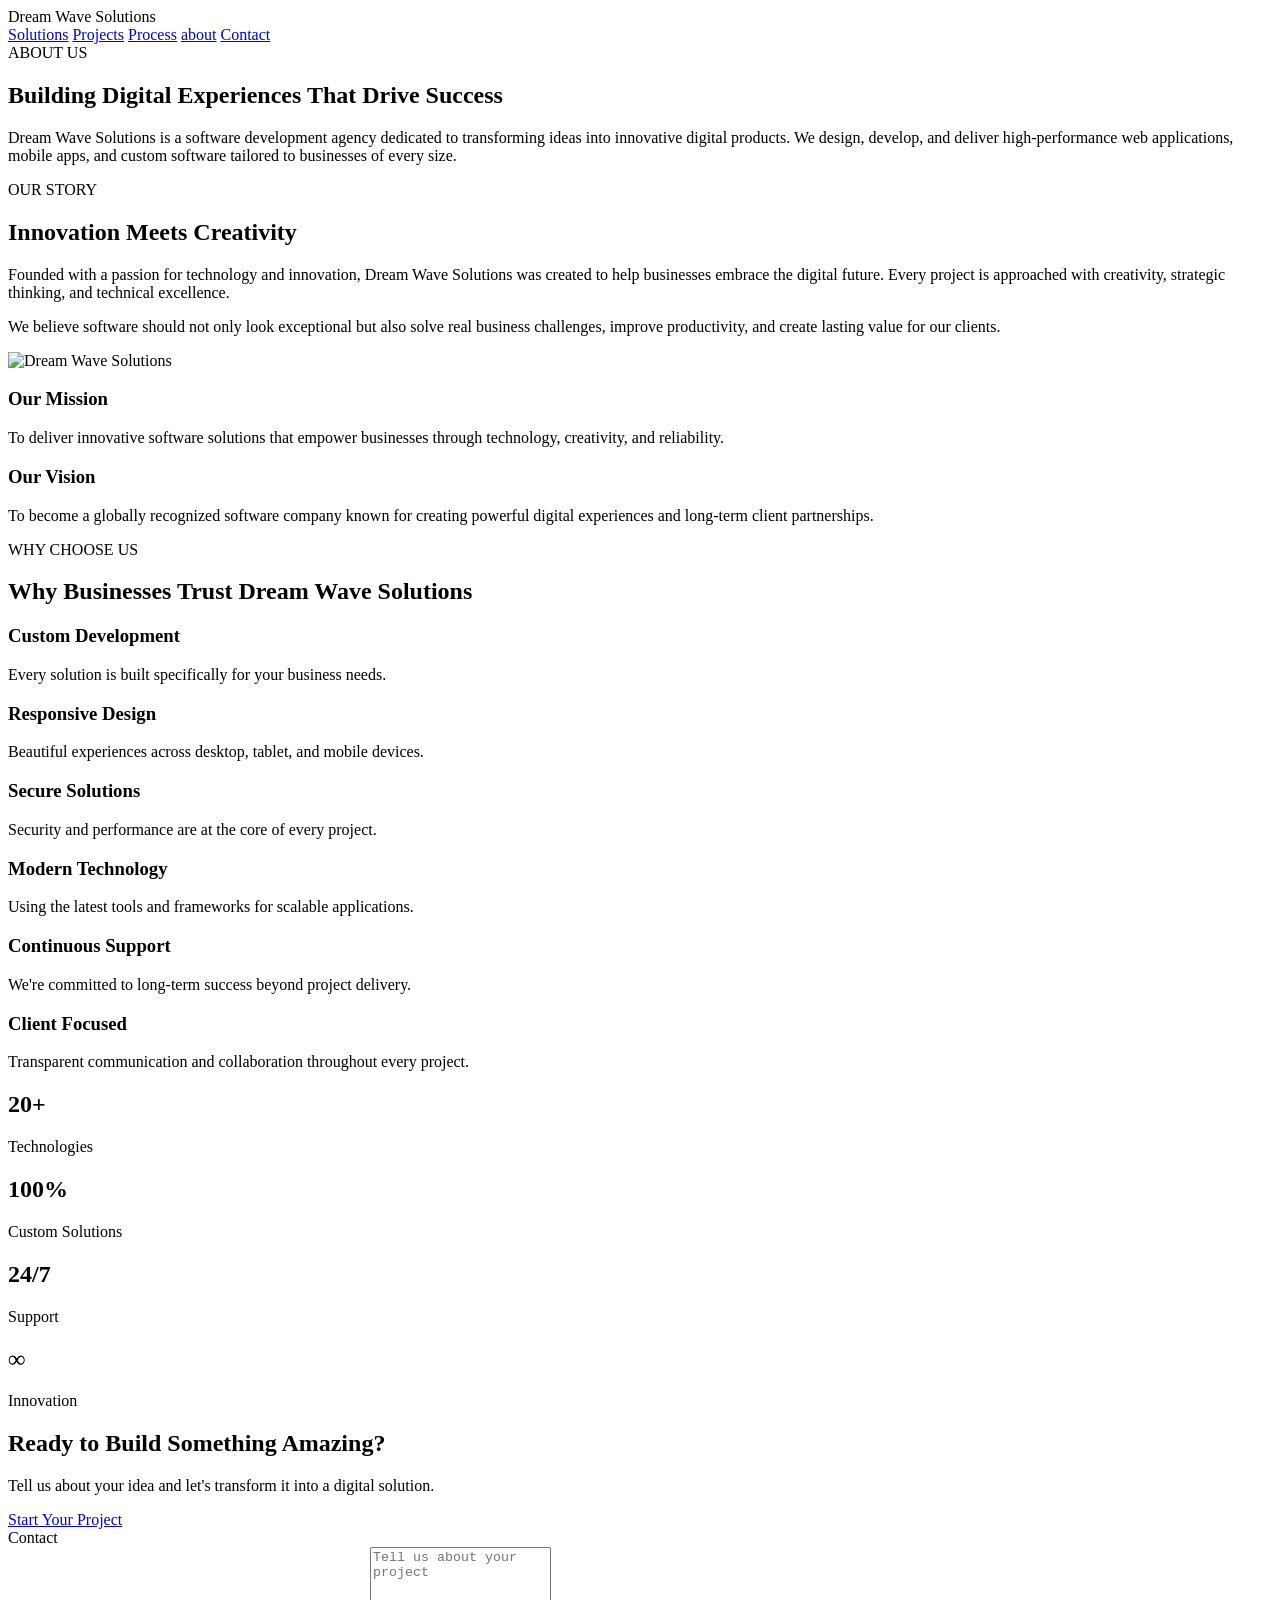
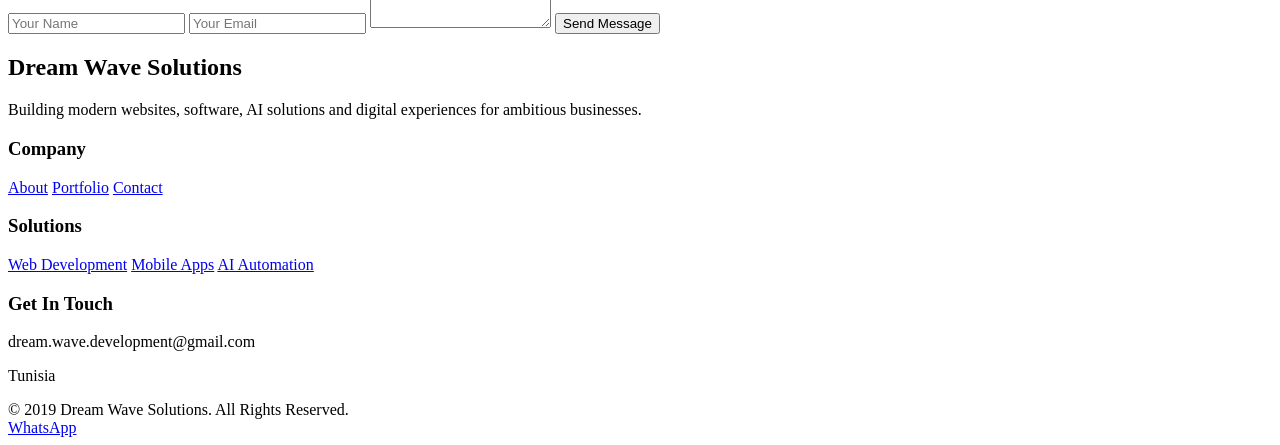
==== about.html @ afaf602c "Create about.html" ====
<!DOCTYPE html>
<html lang="en">

<head>
    <meta charset="UTF-8" />
    <meta name="viewport" content="width=device-width, initial-scale=1.0" />
    <title>Dream Wave Solutions</title>

    <link href="https://fonts.googleapis.com/css2?family=Inter:wght@300;400;500;600;700&display=swap" rel="stylesheet">
    <link rel="stylesheet" href="css/style.css">

</head>

<body>
    <div class="cursor-dot"></div>
    <div class="cursor-glow"></div>
    <div class="blur blur1"></div>
    <div class="blur blur2"></div>

    <div class="nav">
        <div class="logo">
            <span>Dream Wave</span> Solutions
        </div>
        <div>
            <a href="solutions.html" data-section="solutions">Solutions</a>
            <a href="projects.html" data-section="work">Projects</a>
            <a href="process.html" data-section="process">Process</a>
            <a href="about.html" data-section="why">about</a>
            <a href="contact.html" data-section="contact">Contact</a>
        </div>
        <div class="scroll-progress"></div>
    </div>


    <!-- ================= ABOUT HERO ================= -->

    <section class="page-header">
        <div class="container">
            <span class="section-tag">ABOUT US</span>
            <h1>Building Digital Experiences That Drive Success</h1>
            <p>
                Dream Wave Solutions is a software development agency dedicated to transforming ideas into innovative digital products. We design, develop, and deliver high-performance web applications, mobile apps, and custom software tailored to businesses of every
                size.
            </p>
        </div>
    </section>

    <!-- ================= OUR STORY ================= -->

    <section class="about-section">
        <div class="container about-grid">

            <div class="about-content">
                <span class="section-tag">OUR STORY</span>

                <h2>Innovation Meets Creativity</h2>

                <p>
                    Founded with a passion for technology and innovation, Dream Wave Solutions was created to help businesses embrace the digital future. Every project is approached with creativity, strategic thinking, and technical excellence.
                </p>

                <p>
                    We believe software should not only look exceptional but also solve real business challenges, improve productivity, and create lasting value for our clients.
                </p>
            </div>

            <div class="about-image">
                <img src="assets/images/about.jpg" alt="Dream Wave Solutions">
            </div>

        </div>
    </section>

    <!-- ================= MISSION & VISION ================= -->

    <section class="mission-vision">

        <div class="container cards">

            <div class="card">

                <i class="fa-solid fa-bullseye"></i>

                <h3>Our Mission</h3>

                <p>
                    To deliver innovative software solutions that empower businesses through technology, creativity, and reliability.
                </p>

            </div>

            <div class="card">

                <i class="fa-solid fa-eye"></i>

                <h3>Our Vision</h3>

                <p>
                    To become a globally recognized software company known for creating powerful digital experiences and long-term client partnerships.
                </p>

            </div>

        </div>

    </section>

    <!-- ================= WHY CHOOSE US ================= -->

    <section class="why-us">

        <div class="container">

            <span class="section-tag">WHY CHOOSE US</span>

            <h2>Why Businesses Trust Dream Wave Solutions</h2>

            <div class="features-grid">

                <div class="feature-box">
                    <i class="fa-solid fa-code"></i>
                    <h3>Custom Development</h3>
                    <p>Every solution is built specifically for your business needs.</p>
                </div>

                <div class="feature-box">
                    <i class="fa-solid fa-mobile-screen-button"></i>
                    <h3>Responsive Design</h3>
                    <p>Beautiful experiences across desktop, tablet, and mobile devices.</p>
                </div>

                <div class="feature-box">
                    <i class="fa-solid fa-shield-halved"></i>
                    <h3>Secure Solutions</h3>
                    <p>Security and performance are at the core of every project.</p>
                </div>

                <div class="feature-box">
                    <i class="fa-solid fa-rocket"></i>
                    <h3>Modern Technology</h3>
                    <p>Using the latest tools and frameworks for scalable applications.</p>
                </div>

                <div class="feature-box">
                    <i class="fa-solid fa-headset"></i>
                    <h3>Continuous Support</h3>
                    <p>We're committed to long-term success beyond project delivery.</p>
                </div>

                <div class="feature-box">
                    <i class="fa-solid fa-users"></i>
                    <h3>Client Focused</h3>
                    <p>Transparent communication and collaboration throughout every project.</p>
                </div>

            </div>

        </div>

    </section>

    <!-- ================= STATS ================= -->

    <section class="stats">

        <div class="container stats-grid">

            <div class="stat">
                <h2>20+</h2>
                <p>Technologies</p>
            </div>

            <div class="stat">
                <h2>100%</h2>
                <p>Custom Solutions</p>
            </div>

            <div class="stat">
                <h2>24/7</h2>
                <p>Support</p>
            </div>

            <div class="stat">
                <h2>∞</h2>
                <p>Innovation</p>
            </div>

        </div>

    </section>

    <!-- ================= CTA ================= -->

    <section class="cta-section">

        <h2>
            Ready to Build Something Amazing?
        </h2>

        <p>
            Tell us about your idea and let's transform it into a digital solution.
        </p>

        <a href="#contact" class="btn primary">
        Start Your Project
        </a>

    </section>


    <section id="contact">
        <div class="title">Contact</div>

        <form class="contact-box" action="https://formsubmit.co/dream.wave.development@gmail.com" method="POST">
            <input type="hidden" name="_captcha" value="false">
            <input type="hidden" name="_subject" value="New Client Request">

            <input type="text" name="name" placeholder="Your Name" required>
            <input type="email" name="email" placeholder="Your Email" required>
            <textarea name="message" rows="5" placeholder="Tell us about your project" required></textarea>

            <button type="submit">Send Message</button>
        </form>
    </section>

    <footer class="footer">

        <div class="footer-grid">

            <div>

                <h2>Dream Wave Solutions</h2>

                <p>
                    Building modern websites, software, AI solutions and digital experiences for ambitious businesses.
                </p>

            </div>


            <div>

                <h3>Company</h3>

                <a href="#">About</a>
                <a href="#">Portfolio</a>
                <a href="#">Contact</a>

            </div>


            <div>

                <h3>Solutions</h3>

                <a href="#">Web Development</a>
                <a href="#">Mobile Apps</a>
                <a href="#">AI Automation</a>

            </div>


            <div>

                <h3>Get In Touch</h3>

                <p>dream.wave.development@gmail.com </p>

                <p>Tunisia</p>

            </div>

        </div>

        <div class="copyright">

            © 2019 Dream Wave Solutions. All Rights Reserved.

        </div>

    </footer>

    <a class="wa" href="https://wa.me/21654030445">WhatsApp</a>
    <script src="js/script.js"></script>

</body>

</html>
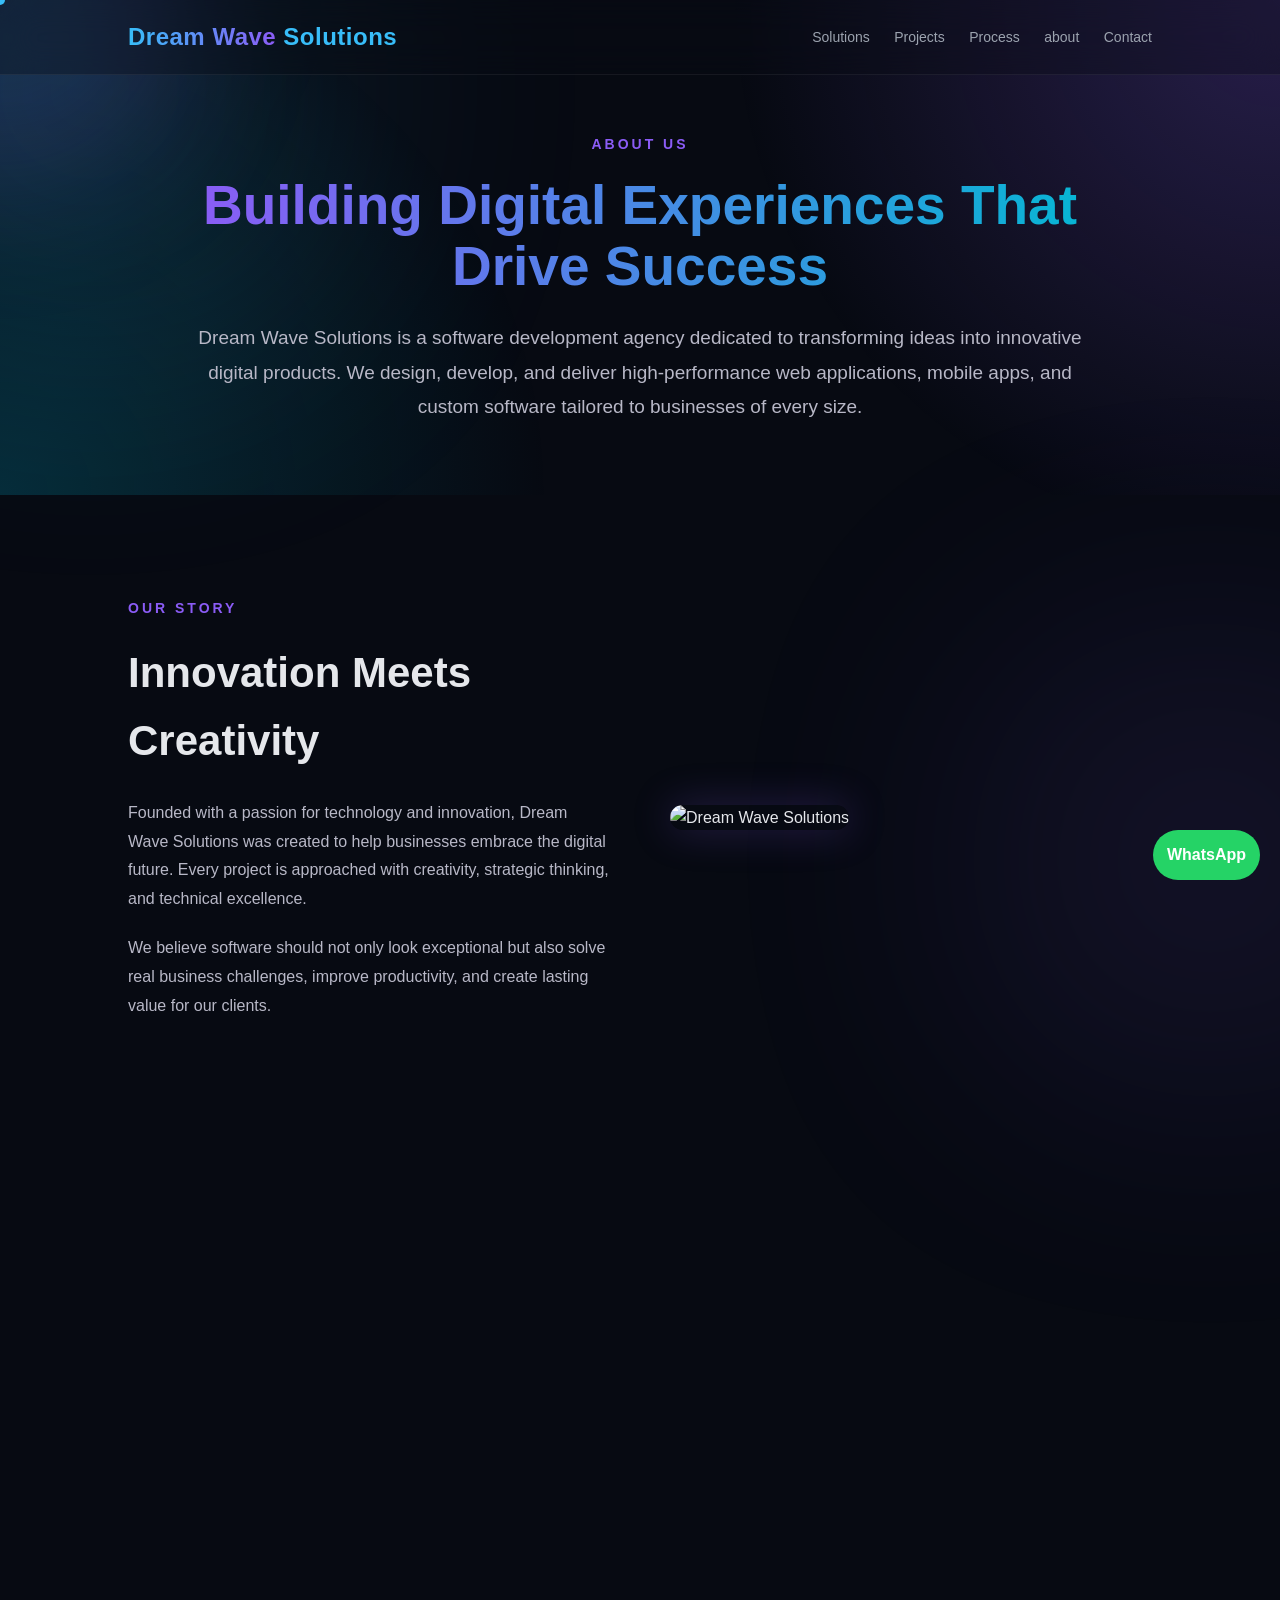
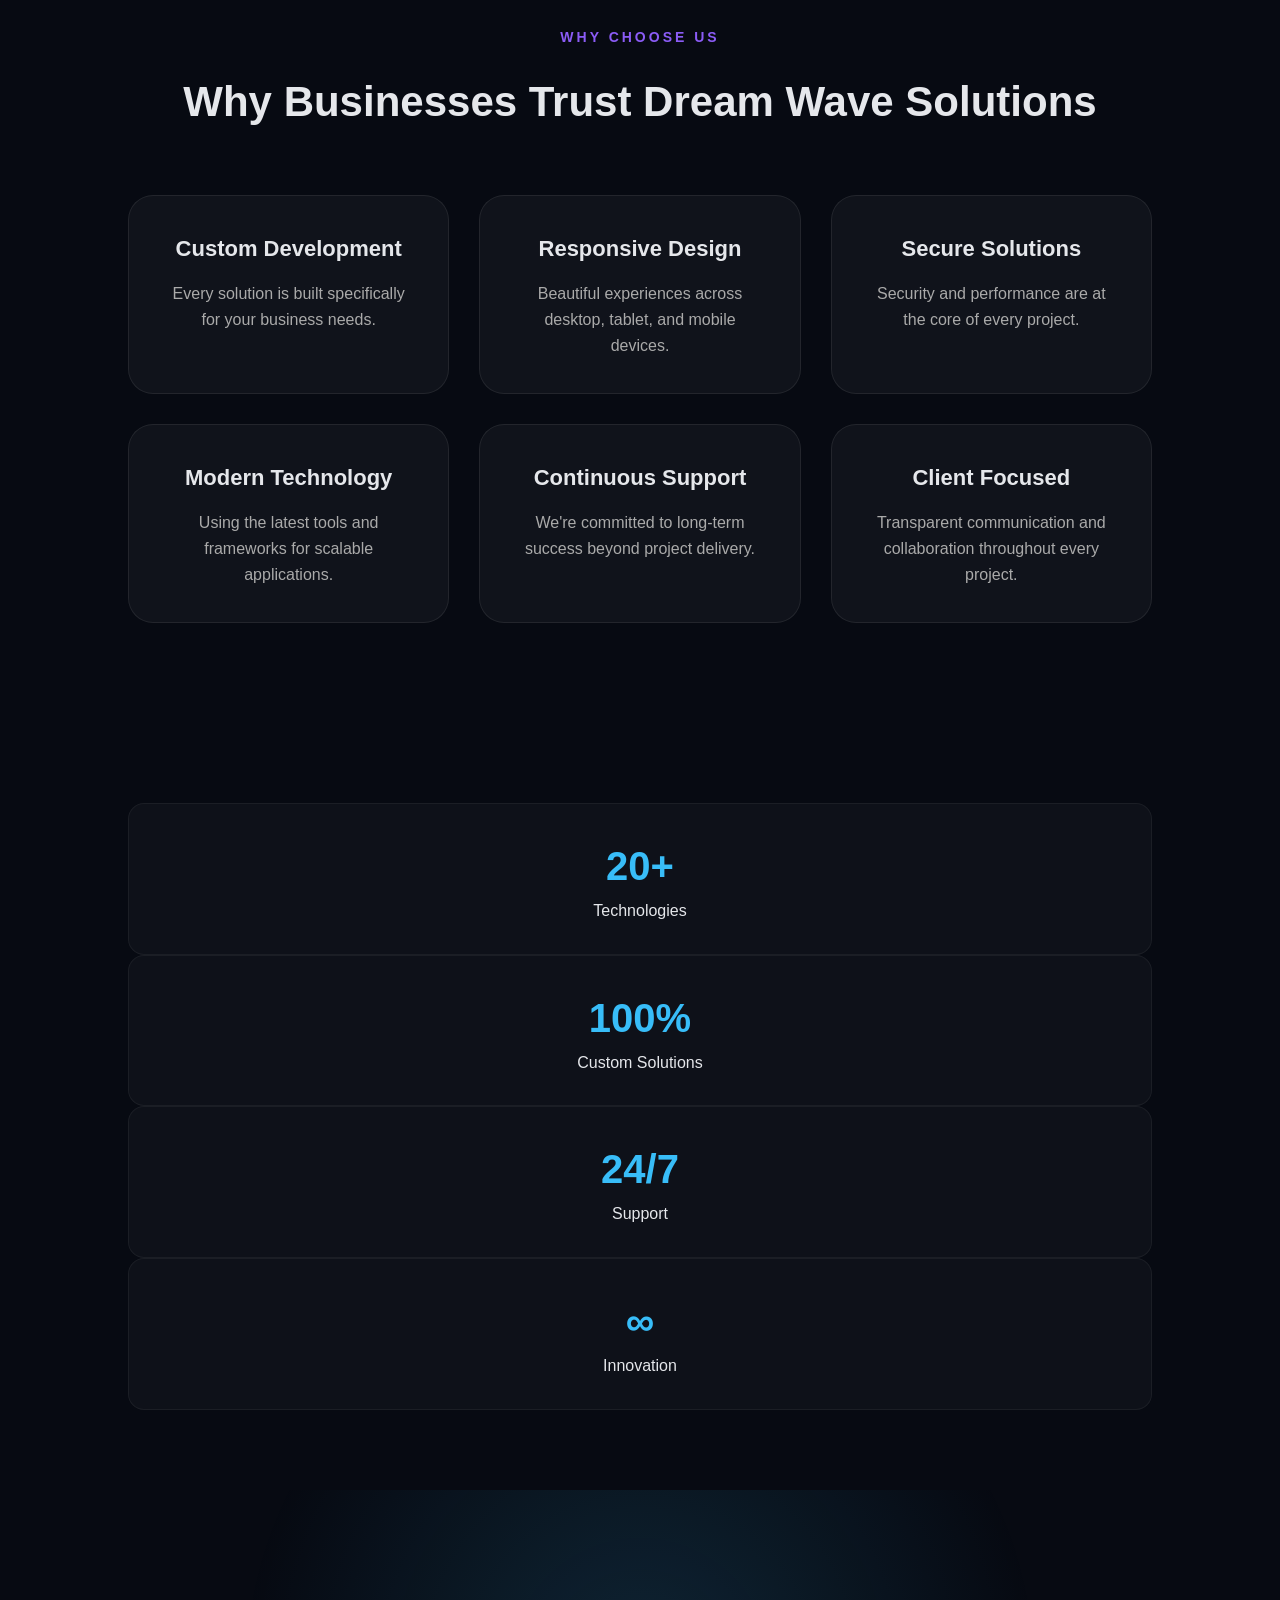
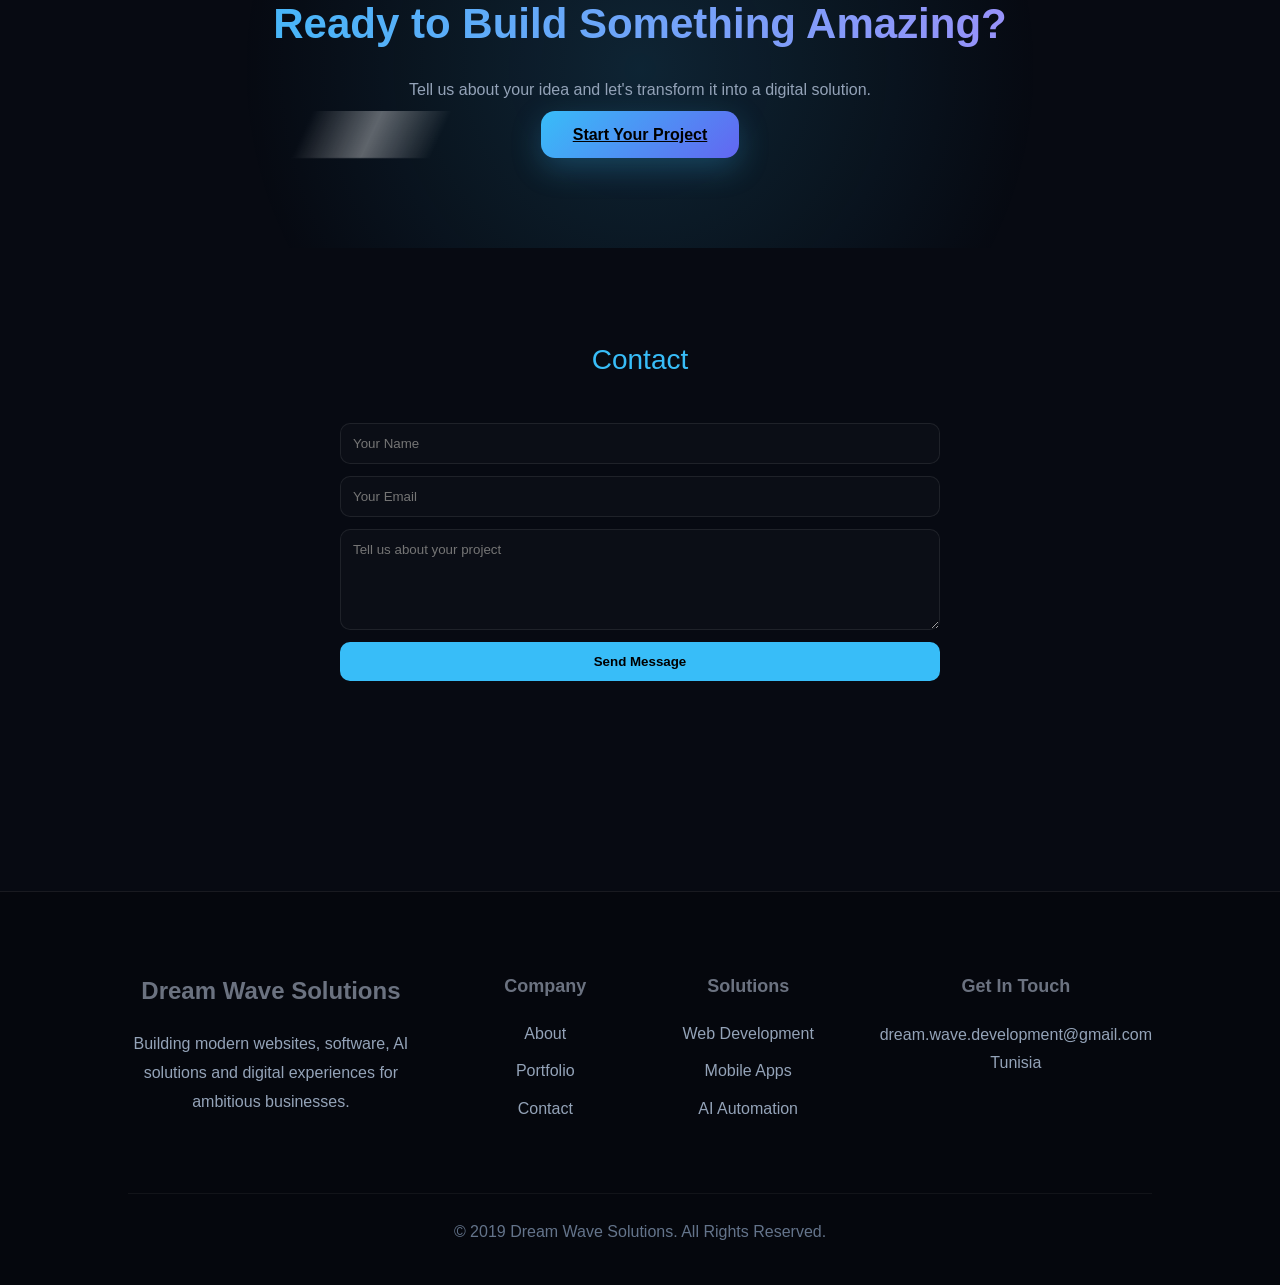
==== commit 8b648508: "Update about.html" ====
--- a/about.html
+++ b/about.html
@@ -7,7 +7,7 @@
     <title>Dream Wave Solutions</title>
 
     <link href="https://fonts.googleapis.com/css2?family=Inter:wght@300;400;500;600;700&display=swap" rel="stylesheet">
-    <link rel="stylesheet" href="css/style.css">
+    <link rel="stylesheet" href="style.css">
 
 </head>
 
--- a/style.css
+++ b/style.css
@@ -0,0 +1,1450 @@
+
+* {
+    margin: 0;
+    padding: 0;
+    box-sizing: border-box;
+    font-family: 'Inter', sans-serif;
+}
+
+.blur {
+    position: fixed;
+    border-radius: 50%;
+    filter: blur(140px);
+    opacity: .18;
+    z-index: -1;
+    animation: floatGlow 18s ease-in-out infinite;
+}
+
+.blur1 {
+    width: 420px;
+    height: 420px;
+    background: #38bdf8;
+    top: -120px;
+    left: -120px;
+}
+
+.blur2 {
+    width: 380px;
+    height: 380px;
+    background: #8b5cf6;
+    bottom: -150px;
+    right: -120px;
+    animation-delay: 8s;
+}
+
+@keyframes floatGlow {
+    0%,
+    100% {
+        transform: translate(0, 0);
+    }
+    50% {
+        transform: translate(60px, -40px);
+    }
+}
+
+
+/* ==========================
+PROCESS TIMELINE
+========================== */
+
+.timeline {
+    max-width: 900px;
+    margin: auto;
+    position: relative;
+}
+
+.timeline::before {
+    content: "";
+    position: absolute;
+    left: 35px;
+    top: 0;
+    width: 2px;
+    height: 100%;
+    background: linear-gradient( #38bdf8, transparent);
+}
+
+.step {
+    display: flex;
+    gap: 35px;
+    margin-bottom: 50px;
+    position: relative;
+}
+
+.number {
+    width: 70px;
+    height: 70px;
+    border-radius: 50%;
+    display: flex;
+    align-items: center;
+    justify-content: center;
+    background: linear-gradient( 135deg, #38bdf8, #6366f1);
+    color: #020617;
+    font-weight: 800;
+    font-size: 20px;
+    box-shadow: 0 0 30px rgba(56, 189, 248, .4);
+    z-index: 2;
+}
+
+.step-content {
+    flex: 1;
+    background: rgba(255, 255, 255, .04);
+    border: 1px solid rgba(255, 255, 255, .08);
+    padding: 25px;
+    border-radius: 18px;
+    transition: .4s;
+}
+
+.step-content:hover {
+    transform: translateX(10px);
+    border-color: #38bdf8;
+    box-shadow: 0 20px 50px rgba(56, 189, 248, .15);
+}
+
+.step-content h3 {
+    font-size: 22px;
+    margin-bottom: 10px;
+    color: white;
+}
+
+.step-content p {
+    color: #94a3b8;
+}
+
+body {
+    background: #070A12;
+    color: #E5E7EB;
+    line-height: 1.6;
+}
+
+.stats {
+    display: grid;
+    grid-template-columns: repeat(auto-fit, minmax(200px, 1fr));
+    gap: 20px;
+    padding: 80px 10%;
+    text-align: center;
+}
+
+.stat {
+    background: rgba(255, 255, 255, 0.03);
+    border: 1px solid rgba(255, 255, 255, 0.05);
+    padding: 30px;
+    border-radius: 16px;
+    transition: 0.3s;
+}
+
+.stat:hover {
+    transform: translateY(-6px);
+    border-color: #38bdf8;
+}
+
+.stat h2 {
+    font-size: 40px;
+    color: #38bdf8;
+}
+
+
+/* =====================
+PROJECT CARDS
+===================== */
+
+.projects {
+    display: grid;
+    grid-template-columns: repeat(auto-fit, minmax(280px, 1fr));
+    gap: 30px;
+}
+
+.project-card {
+    background: rgba(255, 255, 255, 0.04);
+    border: 1px solid rgba(255, 255, 255, 0.08);
+    border-radius: 20px;
+    overflow: hidden;
+    transition: .4s;
+}
+
+.project-card {
+    position: relative;
+    background: linear-gradient( 145deg, rgba(255, 255, 255, 0.08), rgba(255, 255, 255, 0.02));
+    border: 1px solid rgba(255, 255, 255, 0.08);
+    border-radius: 22px;
+    overflow: hidden;
+    transition: .5s ease;
+    backdrop-filter: blur(15px);
+}
+
+.project-card::before {
+    content: "";
+    position: absolute;
+    inset: 0;
+    background: linear-gradient( 120deg, transparent, rgba(56, 189, 248, .25), transparent);
+    transform: translateX(-100%);
+    transition: .7s;
+}
+
+.project-card:hover::before {
+    transform: translateX(100%);
+}
+
+.project-card:hover {
+    transform: translateY(-15px) scale(1.02);
+    border-color: #38bdf8;
+    box-shadow: 0 30px 80px rgba(56, 189, 248, .25);
+}
+
+.project-card {
+    position: relative;
+    background: linear-gradient( 145deg, rgba(255, 255, 255, 0.08), rgba(255, 255, 255, 0.02));
+    border: 1px solid rgba(255, 255, 255, 0.08);
+    border-radius: 22px;
+    overflow: hidden;
+    transition: .5s ease;
+    backdrop-filter: blur(15px);
+}
+
+.project-card::before {
+    content: "";
+    position: absolute;
+    inset: 0;
+    background: linear-gradient( 120deg, transparent, rgba(56, 189, 248, .25), transparent);
+    transform: translateX(-100%);
+    transition: .7s;
+}
+
+.project-card:hover::before {
+    transform: translateX(100%);
+}
+
+.project-card:hover {
+    transform: translateY(-15px) scale(1.02);
+    border-color: #38bdf8;
+    box-shadow: 0 30px 80px rgba(56, 189, 248, .25);
+}
+
+.project-image {
+    height: 220px;
+    position: relative;
+    overflow: hidden;
+}
+
+.project-image::after {
+    content: "VIEW PROJECT";
+    position: absolute;
+    inset: 0;
+    display: flex;
+    align-items: center;
+    justify-content: center;
+    background: rgba(5, 7, 18, .75);
+    color: white;
+    font-weight: 700;
+    letter-spacing: 2px;
+    opacity: 0;
+    transition: .4s;
+}
+
+.project-card:hover .project-image::after {
+    opacity: 1;
+}
+
+
+/* Temporary premium gradients
+later we replace with screenshots */
+
+.ecommerce {
+    background: linear-gradient(135deg, #2563eb, #06b6d4);
+}
+
+.realestate {
+    background: linear-gradient(135deg, #7c3aed, #ec4899);
+}
+
+.mobile {
+    background: linear-gradient(135deg, #059669, #14b8a6);
+}
+
+.project-content {
+    padding: 25px;
+}
+
+.project-content h3 {
+    font-size: 22px;
+    margin-bottom: 10px;
+    color: white;
+}
+
+.project-content p {
+    color: #94a3b8;
+    font-size: 14px;
+}
+
+.tags {
+    display: flex;
+    gap: 8px;
+    margin-top: 20px;
+    flex-wrap: wrap;
+}
+
+.tags span {
+    padding: 6px 14px;
+    border-radius: 30px;
+    font-size: 12px;
+    background: rgba(56, 189, 248, .1);
+    border: 1px solid rgba(56, 189, 248, .25);
+    color: #7dd3fc;
+    transition: .3s;
+}
+
+.tags span:hover {
+    background: #38bdf8;
+    color: #020617;
+}
+
+
+/* NAV */
+
+.nav {
+    position: fixed;
+    top: 0;
+    width: 100%;
+    padding: 18px 10%;
+    display: flex;
+    justify-content: space-between;
+    align-items: center;
+    background: rgba(10, 12, 20, 0.35);
+    backdrop-filter: blur(18px);
+    border-bottom: 1px solid rgba(255, 255, 255, 0.06);
+    z-index: 1000;
+    transition: 0.3s ease;
+}
+
+
+/* when scrolling effect */
+
+.scroll-progress {
+    position: absolute;
+    left: 0;
+    bottom: 0;
+    height: 2px;
+    width: 0%;
+    background: linear-gradient( 90deg, #38bdf8, #8b5cf6);
+    transition: width .1s linear;
+}
+
+.nav.scrolled {
+    top: 10px;
+    background: rgba(7, 10, 18, .9);
+    box-shadow: 0 15px 40px rgba(0, 0, 0, .35);
+}
+
+.nav.scrolled {
+    background: rgba(10, 12, 20, 0.75);
+    border-bottom: 1px solid rgba(56, 189, 248, 0.2);
+    box-shadow: 0 10px 30px rgba(0, 0, 0, 0.3);
+}
+
+.logo {
+    font-weight: 700;
+    color: #38bdf8;
+    letter-spacing: 1px;
+}
+
+.nav a {
+    margin-left: 20px;
+    text-decoration: none;
+    color: #9CA3AF;
+    font-size: 14px;
+}
+
+.nav a:hover {
+    color: #38bdf8;
+}
+
+.nav a.active {
+    color: #38bdf8;
+}
+
+.nav a.active::after {
+    content: "";
+    display: block;
+    height: 2px;
+    margin-top: 6px;
+    background: #38bdf8;
+    border-radius: 2px;
+    animation: growLine .3s;
+}
+
+@keyframes growLine {
+    from {
+        width: 0;
+    }
+    to {
+        width: 100%;
+    }
+}
+
+
+/* GRID */
+
+.hero-grid {
+    position: absolute;
+    inset: 0;
+    background-image: linear-gradient(rgba(255, 255, 255, .04) 1px, transparent 1px), linear-gradient(90deg, rgba(255, 255, 255, .04) 1px, transparent 1px);
+    background-size: 60px 60px;
+    mask-image: radial-gradient(circle, #fff 20%, transparent 90%);
+    opacity: .35;
+    pointer-events: none;
+    animation: gridMove 25s linear infinite;
+}
+
+@keyframes gridMove {
+    from {
+        transform: translateY(0);
+    }
+    to {
+        transform: translateY(60px);
+    }
+}
+
+.logo {
+    font-size: 24px;
+    font-weight: 800;
+    letter-spacing: .5px;
+}
+
+.logo span {
+    background: linear-gradient(90deg, #38bdf8, #8b5cf6);
+    -webkit-background-clip: text;
+    -webkit-text-fill-color: transparent;
+}
+
+.footer {
+    margin-top: 120px;
+    padding: 80px 10% 40px;
+    border-top: 1px solid rgba(255, 255, 255, .08);
+    background: #05070d;
+}
+
+.footer-grid {
+    display: grid;
+    grid-template-columns: 2fr 1fr 1fr 1fr;
+    gap: 60px;
+}
+
+.footer h2 {
+    margin-bottom: 20px;
+}
+
+.footer h3 {
+    margin-bottom: 20px;
+    font-size: 18px;
+}
+
+.footer a {
+    display: block;
+    margin: 12px 0;
+    color: #94a3b8;
+    text-decoration: none;
+    transition: .3s;
+}
+
+.footer a:hover {
+    color: #38bdf8;
+}
+
+.footer p {
+    color: #94a3b8;
+    line-height: 1.8;
+}
+
+.copyright {
+    margin-top: 60px;
+    padding-top: 25px;
+    text-align: center;
+    border-top: 1px solid rgba(255, 255, 255, .05);
+    color: #64748b;
+}
+
+
+/* HERO */
+
+.hero-visual {
+    display: flex;
+    justify-content: center;
+    align-items: center;
+}
+
+.laptop {
+    width: 520px;
+    height: 320px;
+    background: #111827;
+    border-radius: 18px;
+    padding: 12px;
+    box-shadow: 0 40px 100px rgba(0, 0, 0, .5);
+    transform: rotate(-8deg);
+    transition: .4s;
+}
+
+.laptop:hover {
+    transform: rotate(-5deg) translateY(-10px);
+}
+
+.screen {
+    width: 100%;
+    height: 100%;
+    border-radius: 10px;
+    overflow: hidden;
+    background: linear-gradient( 135deg, #0ea5e9, #7c3aed);
+    position: relative;
+}
+
+.screen-glow {
+    position: absolute;
+    inset: 0;
+    background: radial-gradient(circle, rgba(255, 255, 255, .35), transparent);
+    animation: pulseGlow 4s infinite;
+}
+
+.laptop-screen-image {
+    position: relative;
+    width: 100%;
+    height: 100%;
+    object-fit: fill;
+    left: 1px;
+    top: 1px;
+    right: 1px;
+    bottom: 1px;
+    z-index: 2;
+}
+
+@keyframes pulseGlow {
+    0%,
+    100% {
+        opacity: .3;
+    }
+    50% {
+        opacity: .7;
+    }
+}
+
+.trust {
+    margin-top: 35px;
+    display: flex;
+    gap: 25px;
+    flex-wrap: wrap;
+    color: #94a3b8;
+    font-size: 14px;
+}
+
+.hero {
+    min-height: 100vh;
+    display: grid;
+    grid-template-columns: 1fr 1fr;
+    align-items: center;
+    gap: 60px;
+    padding: 120px 10%;
+    position: relative;
+    overflow: hidden;
+}
+
+.hero-badge {
+    display: inline-block;
+    padding: 8px 18px;
+    border-radius: 40px;
+    margin-bottom: 25px;
+    font-size: 12px;
+    letter-spacing: 2px;
+    background: rgba(56, 189, 248, .08);
+    border: 1px solid rgba(56, 189, 248, .2);
+    color: #7dd3fc;
+    text-transform: uppercase;
+}
+
+.hero h1 {
+    font-size: 68px;
+    font-weight: 800;
+    line-height: 1.05;
+    max-width: 950px;
+    background: linear-gradient(90deg, #ffffff, #60a5fa, #a78bfa);
+    background-size: 300% 100%;
+    -webkit-background-clip: text;
+    -webkit-text-fill-color: transparent;
+    animation: fadeUp 1.2s ease forwards, gradientMove 6s ease infinite;
+}
+
+.hero p {
+    opacity: 0;
+    max-width: 700px;
+    margin-top: 25px;
+    font-size: 19px;
+    color: #94a3b8;
+    animation: fadeUp 1.2s ease forwards;
+    animation-delay: .4s;
+}
+
+@keyframes fadeUp {
+    from {
+        opacity: 0;
+        transform: translateY(40px);
+    }
+    to {
+        opacity: 1;
+        transform: translateY(0);
+    }
+}
+
+@keyframes gradientText {
+    0% {
+        background-position: 0%;
+    }
+    100% {
+        background-position: 300%;
+    }
+}
+
+.reveal {
+    opacity: 0;
+    transform: translateY(50px);
+    transition: opacity .8s ease, transform .8s ease;
+}
+
+.reveal.active {
+    opacity: 1;
+    transform: translateY(0);
+}
+
+.card,
+.project-card,
+.process-card {
+    opacity: 0;
+    transform: translateY(40px);
+    transition: opacity .7s ease, transform .7s ease;
+    position: relative;
+    overflow: hidden;
+}
+
+.card.active,
+.project-card.active,
+.process-card.active {
+    opacity: 1;
+    transform: translateY(0);
+}
+
+.card::before,
+.project-card::before {
+    content: "";
+    position: absolute;
+    top: -100%;
+    left: -100%;
+    width: 200%;
+    height: 200%;
+    background: radial-gradient( circle, rgba(56, 189, 248, .12), transparent 60%);
+    transition: .5s;
+    pointer-events: none;
+}
+
+.cta {
+    margin-top: 25px;
+    display: flex;
+    gap: 10px;
+}
+
+a,
+button {
+    cursor: none;
+}
+
+.btn {
+    overflow: hidden;
+    padding: 15px 32px;
+    border-radius: 14px;
+    font-weight: 600;
+    transition: .35s;
+    position: relative;
+    transition: transform .18s ease, box-shadow .25s ease;
+    will-change: transform;
+}
+
+.btn::before {
+    content: "";
+    position: absolute;
+    top: 0;
+    left: -120%;
+    width: 70%;
+    height: 100%;
+    background: linear-gradient( 90deg, transparent, rgba(255, 255, 255, .35), transparent);
+    transform: skewX(-25deg);
+    transition: .7s;
+}
+
+.btn:hover::before {
+    left: 180%;
+}
+
+.btn:hover {
+    transform: translateY(-4px);
+    box-shadow: 0 20px 40px rgba(56, 189, 248, .25);
+}
+
+.cursor-glow {
+    position: fixed;
+    width: 450px;
+    height: 450px;
+    border-radius: 50%;
+    pointer-events: none;
+    background: radial-gradient( circle, rgba(56, 189, 248, .22) 0%, rgba(139, 92, 246, .18) 40%, transparent 75%);
+    filter: blur(60px);
+    transform: translate(-50%, -50%);
+    z-index: -1;
+    transition: left .08s linear, top .08s linear;
+}
+
+.cursor-dot {
+    position: fixed;
+    width: 10px;
+    height: 10px;
+    border-radius: 50%;
+    background: #38bdf8;
+    pointer-events: none;
+    z-index: 99999;
+    transform: translate(-50%, -50%);
+    transition: width .2s, height .2s, background .2s;
+}
+
+
+/* PRIMARY */
+
+.primary {
+    background: linear-gradient(135deg, #38bdf8, #6366f1);
+    color: black;
+    box-shadow: 0 10px 30px rgba(56, 189, 248, 0.25);
+}
+
+.primary:hover {
+    transform: translateY(-3px) scale(1.03);
+    box-shadow: 0 15px 40px rgba(56, 189, 248, 0.35);
+}
+
+
+/* SECONDARY */
+
+.secondary {
+    border: 1px solid rgba(56, 189, 248, 0.6);
+    color: #38bdf8;
+    background: rgba(56, 189, 248, 0.05);
+}
+
+.secondary:hover {
+    transform: translateY(-3px);
+    background: rgba(56, 189, 248, 0.15);
+}
+
+
+/* SECTIONS */
+
+section {
+    padding: 90px 10%;
+}
+
+.title {
+    text-align: center;
+    font-size: 28px;
+    margin-bottom: 40px;
+    color: #38bdf8;
+}
+
+
+/* GRID */
+
+.grid {
+    display: grid;
+    grid-template-columns: repeat(auto-fit, minmax(260px, 1fr));
+    gap: 20px;
+}
+
+.card {
+    position: relative;
+    overflow: hidden;
+    padding: 35px;
+    border-radius: 20px;
+    background: linear-gradient( 145deg, rgba(255, 255, 255, .06), rgba(255, 255, 255, .02));
+    border: 1px solid rgba(255, 255, 255, .08);
+    transition: .4s ease;
+    backdrop-filter: blur(15px);
+}
+
+.card::before {
+    content: "";
+    position: absolute;
+    top: 0;
+    left: -120%;
+    width: 70%;
+    height: 100%;
+    background: linear-gradient( 90deg, transparent, rgba(255, 255, 255, .12), transparent);
+    transform: skewX(-20deg);
+    transition: .8s;
+}
+
+.card:hover::before {
+    left: 150%;
+}
+
+.card:hover {
+    transform: translateY(-12px);
+    border-color: #38bdf8;
+    box-shadow: 0 20px 60px rgba(56, 189, 248, .18);
+}
+
+.card h3 {
+    margin-bottom: 18px;
+    font-size: 22px;
+    color: white;
+}
+
+.card p {
+    color: #94a3b8;
+    line-height: 1.8;
+}
+
+
+/* PORTFOLIO */
+
+.project {
+    height: 160px;
+    border-radius: 14px;
+    background: linear-gradient(135deg, #111827, #0B1220);
+    border: 1px solid rgba(255, 255, 255, 0.05);
+    display: flex;
+    align-items: center;
+    justify-content: center;
+    color: #6B7280;
+}
+
+
+/* CONTACT */
+
+.contact-box {
+    max-width: 600px;
+    margin: auto;
+    display: flex;
+    flex-direction: column;
+    gap: 12px;
+}
+
+input,
+textarea {
+    padding: 12px;
+    border-radius: 10px;
+    border: 1px solid rgba(255, 255, 255, 0.08);
+    background: rgba(255, 255, 255, 0.02);
+    color: white;
+    outline: none;
+}
+
+button {
+    padding: 12px;
+    border-radius: 10px;
+    border: none;
+    background: #38bdf8;
+    font-weight: 700;
+    cursor: pointer;
+}
+
+
+/* FOOTER */
+
+footer {
+    text-align: center;
+    padding: 30px;
+    border-top: 1px solid rgba(255, 255, 255, 0.05);
+    color: #6B7280;
+}
+
+
+/* WHATSAPP */
+
+.wa {
+    position: fixed;
+    bottom: 20px;
+    right: 20px;
+    background: #25D366;
+    color: white;
+    padding: 12px 14px;
+    border-radius: 50px;
+    text-decoration: none;
+    font-weight: 600;
+}
+
+.cta-section {
+    text-align: center;
+    padding: 100px 10%;
+    background: radial-gradient( circle, rgba(56, 189, 248, .15), transparent 60%);
+}
+
+.cta-section h2 {
+    font-size: 42px;
+    background: linear-gradient( 90deg, #38bdf8, #a78bfa);
+    -webkit-background-clip: text;
+    -webkit-text-fill-color: transparent;
+}
+
+.cta-section p {
+    margin: 20px auto;
+    max-width: 600px;
+    color: #94a3b8;
+}
+
+
+/* ===========================
+FLOATING LIGHT ORBS
+=========================== */
+
+.hero::before,
+.hero::after {
+    content: "";
+    position: absolute;
+    border-radius: 50%;
+    filter: blur(120px);
+    opacity: .55;
+    animation: float 14s ease-in-out infinite;
+    pointer-events: none;
+}
+
+.hero::before {
+    width: 420px;
+    height: 420px;
+    background: #2563eb;
+    top: -120px;
+    left: -120px;
+}
+
+.hero::after {
+    width: 340px;
+    height: 340px;
+    background: #7c3aed;
+    bottom: -120px;
+    right: -100px;
+    animation-delay: 6s;
+}
+
+@keyframes float {
+    0% {
+        transform: translate3d(0, 0, 0) scale(1);
+    }
+    50% {
+        transform: translate3d(30px, -40px, 0) scale(1.05);
+    }
+    100% {
+        transform: translate3d(0, 0, 0) scale(1);
+    }
+}
+
+@keyframes gradientMove {
+    0% {
+        background-position: 0% 50%;
+    }
+    50% {
+        background-position: 100% 50%;
+    }
+    100% {
+        background-position: 0% 50%;
+    }
+}
+
+
+/* about page */
+
+.page-header {
+    min-height: 55vh;
+    display: flex;
+    align-items: center;
+    justify-content: center;
+    text-align: center;
+    padding: 120px 10% 60px;
+    background: radial-gradient(circle at top right, rgba(139, 92, 246, 0.25), transparent 40%), radial-gradient(circle at bottom left, rgba(6, 182, 212, 0.20), transparent 40%);
+}
+
+.page-header .container {
+    max-width: 900px;
+}
+
+.section-tag {
+    display: inline-block;
+    color: #8b5cf6;
+    font-size: 14px;
+    letter-spacing: 3px;
+    font-weight: 700;
+    margin-bottom: 20px;
+}
+
+.page-header h1 {
+    font-size: 55px;
+    line-height: 1.1;
+    margin-bottom: 25px;
+    background: linear-gradient(90deg, #8b5cf6, #06b6d4);
+    -webkit-background-clip: text;
+    color: transparent;
+}
+
+.page-header p {
+    color: #b8b8c7;
+    font-size: 19px;
+    line-height: 1.8;
+}
+
+
+/* ================= STORY ================= */
+
+.about-section {
+    padding: 100px 10%;
+}
+
+.about-grid {
+    display: grid;
+    grid-template-columns: 1fr 1fr;
+    gap: 60px;
+    align-items: center;
+}
+
+.about-content h2 {
+    font-size: 42px;
+    margin-bottom: 25px;
+}
+
+.about-content p {
+    color: #b8b8c7;
+    line-height: 1.8;
+    margin-bottom: 20px;
+}
+
+.about-image img {
+    width: 100%;
+    border-radius: 25px;
+    box-shadow: 0 0 40px rgba(139, 92, 246, 0.25);
+    transition: .4s ease;
+}
+
+.about-image img:hover {
+    transform: translateY(-10px);
+}
+
+
+/* ================= MISSION VISION ================= */
+
+.mission-vision {
+    padding: 80px 10%;
+}
+
+.cards {
+    display: grid;
+    grid-template-columns: repeat(2, 1fr);
+    gap: 30px;
+}
+
+.card {
+    padding: 40px;
+    border-radius: 25px;
+    background: rgba(255, 255, 255, 0.05);
+    backdrop-filter: blur(15px);
+    border: 1px solid rgba(255, 255, 255, 0.1);
+    transition: .4s ease;
+}
+
+.card:hover {
+    transform: translateY(-10px);
+    border-color: #8b5cf6;
+}
+
+.card i {
+    font-size: 40px;
+    color: #06b6d4;
+    margin-bottom: 20px;
+}
+
+.card h3 {
+    font-size: 28px;
+    margin-bottom: 15px;
+}
+
+.card p {
+    color: #aaa;
+    line-height: 1.7;
+}
+
+
+/* ================= WHY US ================= */
+
+.why-us {
+    padding: 100px 10%;
+    text-align: center;
+}
+
+.why-us h2 {
+    font-size: 42px;
+    margin-bottom: 60px;
+}
+
+.features-grid {
+    display: grid;
+    grid-template-columns: repeat(3, 1fr);
+    gap: 30px;
+}
+
+.feature-box {
+    padding: 35px;
+    background: linear-gradient( 145deg, rgba(139, 92, 246, .15), rgba(6, 182, 212, .05));
+    border-radius: 20px;
+    border: 1px solid rgba(255, 255, 255, .08);
+    transition: .4s ease;
+}
+
+.feature-box:hover {
+    transform: translateY(-8px);
+}
+
+.feature-box i {
+    font-size: 35px;
+    color: #8b5cf6;
+    margin-bottom: 20px;
+}
+
+.feature-box h3 {
+    margin-bottom: 15px;
+}
+
+.feature-box p {
+    color: #aaa;
+    line-height: 1.6;
+}
+
+
+/* ================= PROJECTS PAGE ================= */
+
+.projects {
+    padding: 100px 10%;
+}
+
+.projects-grid {
+    display: grid;
+    grid-template-columns: repeat(2, 1fr);
+    gap: 35px;
+}
+
+.project-card {
+    background: rgba(255, 255, 255, 0.05);
+    border: 1px solid rgba(255, 255, 255, 0.1);
+    border-radius: 25px;
+    padding: 40px;
+    transition: 0.4s ease;
+    backdrop-filter: blur(15px);
+}
+
+.project-card:hover {
+    transform: translateY(-10px);
+    border-color: #8b5cf6;
+    box-shadow: 0 20px 40px rgba(139, 92, 246, 0.2);
+}
+
+.project-card i {
+    font-size: 45px;
+    margin-bottom: 25px;
+    color: #06b6d4;
+}
+
+.project-card h2 {
+    font-size: 30px;
+    margin-bottom: 15px;
+}
+
+.project-card p {
+    color: #b8b8c7;
+    line-height: 1.7;
+    margin-bottom: 25px;
+}
+
+
+/* TECHNOLOGY TAGS */
+
+.tags {
+    display: flex;
+    flex-wrap: wrap;
+    gap: 10px;
+    margin-bottom: 30px;
+}
+
+.tags span {
+    padding: 8px 16px;
+    border-radius: 20px;
+    background: rgba(139, 92, 246, 0.15);
+    color: #c4b5fd;
+    font-size: 14px;
+}
+
+
+/* ================= CONTACT PAGE ================= */
+
+.contact-section {
+    min-height: 70vh;
+    padding: 100px 10%;
+    display: flex;
+    align-items: center;
+}
+
+.contact-grid {
+    width: 100%;
+    max-width: 1200px;
+    margin: auto;
+    display: grid;
+    grid-template-columns: 1fr 1fr;
+    gap: 60px;
+}
+
+
+/* LEFT SIDE */
+
+.contact-info {
+    display: flex;
+    flex-direction: column;
+    justify-content: center;
+}
+
+.contact-info h2 {
+    font-size: 45px;
+    margin-bottom: 25px;
+}
+
+.contact-info p {
+    color: #9ca3af;
+    line-height: 1.8;
+    max-width: 500px;
+}
+
+
+/* CONTACT BOXES */
+
+.contact-item {
+    display: flex;
+    align-items: center;
+    gap: 20px;
+    margin-top: 20px;
+    padding: 18px;
+    background: rgba(255, 255, 255, 0.05);
+    border: 1px solid rgba(255, 255, 255, 0.1);
+    border-radius: 15px;
+}
+
+.contact-item i {
+    font-size: 25px;
+    color: #06b6d4;
+}
+
+
+/* FORM */
+
+.contact-form {
+    width: 100%;
+    padding: 40px;
+    background: rgba(255, 255, 255, 0.05);
+    border: 1px solid rgba(255, 255, 255, 0.1);
+    border-radius: 25px;
+    backdrop-filter: blur(15px);
+}
+
+.contact-form input,
+.contact-form textarea {
+    width: 100%;
+    margin-bottom: 20px;
+    padding: 18px;
+    background: #111827;
+    color: white;
+    border: 1px solid rgba(255, 255, 255, 0.1);
+    border-radius: 12px;
+}
+
+.contact-form textarea {
+    height: 160px;
+}
+
+.contact-form button {
+    width: 100%;
+}
+
+
+/* FOOTER FIX */
+
+footer {
+    position: relative !important;
+    margin-top: 50px;
+}
+
+
+/* RESPONSIVE */
+
+@media(max-width:900px) {
+    .contact-grid {
+        grid-template-columns: 1fr;
+    }
+}
+
+.process {
+    padding: 80px 0;
+}
+
+.process .container {
+    display: grid;
+    grid-template-columns: repeat(3, 1fr);
+    gap: 30px;
+}
+
+.process-card {
+    position: relative;
+    padding: 40px 35px;
+    background: linear-gradient( 145deg, rgba(255, 255, 255, .08), rgba(255, 255, 255, .02));
+    border: 1px solid rgba(255, 255, 255, .1);
+    border-radius: 25px;
+    backdrop-filter: blur(15px);
+    transition: .4s;
+    overflow: hidden;
+}
+
+.process-card::before {
+    content: "";
+    position: absolute;
+    width: 150px;
+    height: 150px;
+    background: #6c3cff;
+    filter: blur(80px);
+    opacity: .25;
+    top: -50px;
+    right: -50px;
+}
+
+.process-card:hover {
+    transform: translateY(-12px);
+    border-color: #8b7cff;
+    box-shadow: 0 20px 50px rgba(108, 60, 255, .25);
+}
+
+.step-number {
+    position: absolute;
+    top: 20px;
+    right: 25px;
+    font-size: 45px;
+    font-weight: 800;
+    color: rgba(255, 255, 255, .08);
+}
+
+.process-card i {
+    width: 65px;
+    height: 65px;
+    display: flex;
+    align-items: center;
+    justify-content: center;
+    border-radius: 18px;
+    background: linear-gradient( 135deg, #6c3cff, #258cff);
+    font-size: 25px;
+    margin-bottom: 25px;
+}
+
+.process-card h2 {
+    font-size: 26px;
+    margin-bottom: 15px;
+}
+
+.process-card p {
+    color: #b7b7c7;
+    line-height: 1.7;
+}
+
+
+/* ==================== WHY PROCESS ==================== */
+
+.why-process {
+    padding: 100px 0;
+    text-align: center;
+}
+
+.why-process h2 {
+    font-size: 45px;
+    margin: 20px 0 50px;
+}
+
+.features-grid {
+    display: grid;
+    grid-template-columns: repeat(3, 1fr);
+    gap: 30px;
+}
+
+.feature-box {
+    padding: 35px;
+    border-radius: 25px;
+    background: rgba(255, 255, 255, .04);
+    border: 1px solid rgba(255, 255, 255, .08);
+    transition: .3s;
+}
+
+.feature-box:hover {
+    transform: translateY(-8px);
+    background: rgba(255, 255, 255, .07);
+}
+
+.feature-box i {
+    font-size: 35px;
+    margin-bottom: 20px;
+    color: #8b7cff;
+}
+
+.feature-box h3 {
+    font-size: 22px;
+    margin-bottom: 15px;
+}
+
+.feature-box p {
+    color: #aaa;
+    line-height: 1.6;
+}
+
+
+/* ==================== RESPONSIVE ==================== */
+
+@media(max-width:1000px) {
+    .process .container,
+    .features-grid {
+        grid-template-columns: repeat(2, 1fr);
+    }
+}
+
+@media(max-width:700px) {
+    .page-header h1 {
+        font-size: 38px;
+    }
+    .process .container,
+    .features-grid {
+        grid-template-columns: 1fr;
+    }
+    .why-process h2 {
+        font-size: 35px;
+    }
+}
+
+
+/* ==================== LAPTOP LOGO ==================== */
+
+.laptop-logo {
+    position: absolute;
+    width: 45%;
+    max-width: 250px;
+    left: 50%;
+    top: 50%;
+    transform: translate(-50%, -50%);
+    z-index: 2;
+    filter: drop-shadow(0 0 25px rgba(108, 60, 255, .6));
+    animation: logoFloat 4s ease-in-out infinite;
+}
+
+@keyframes logoFloat {
+    0%,
+    100% {
+        transform: translate(-50%, -50%);
+    }
+    50% {
+        transform: translate(-50%, -55%);
+    }
+}
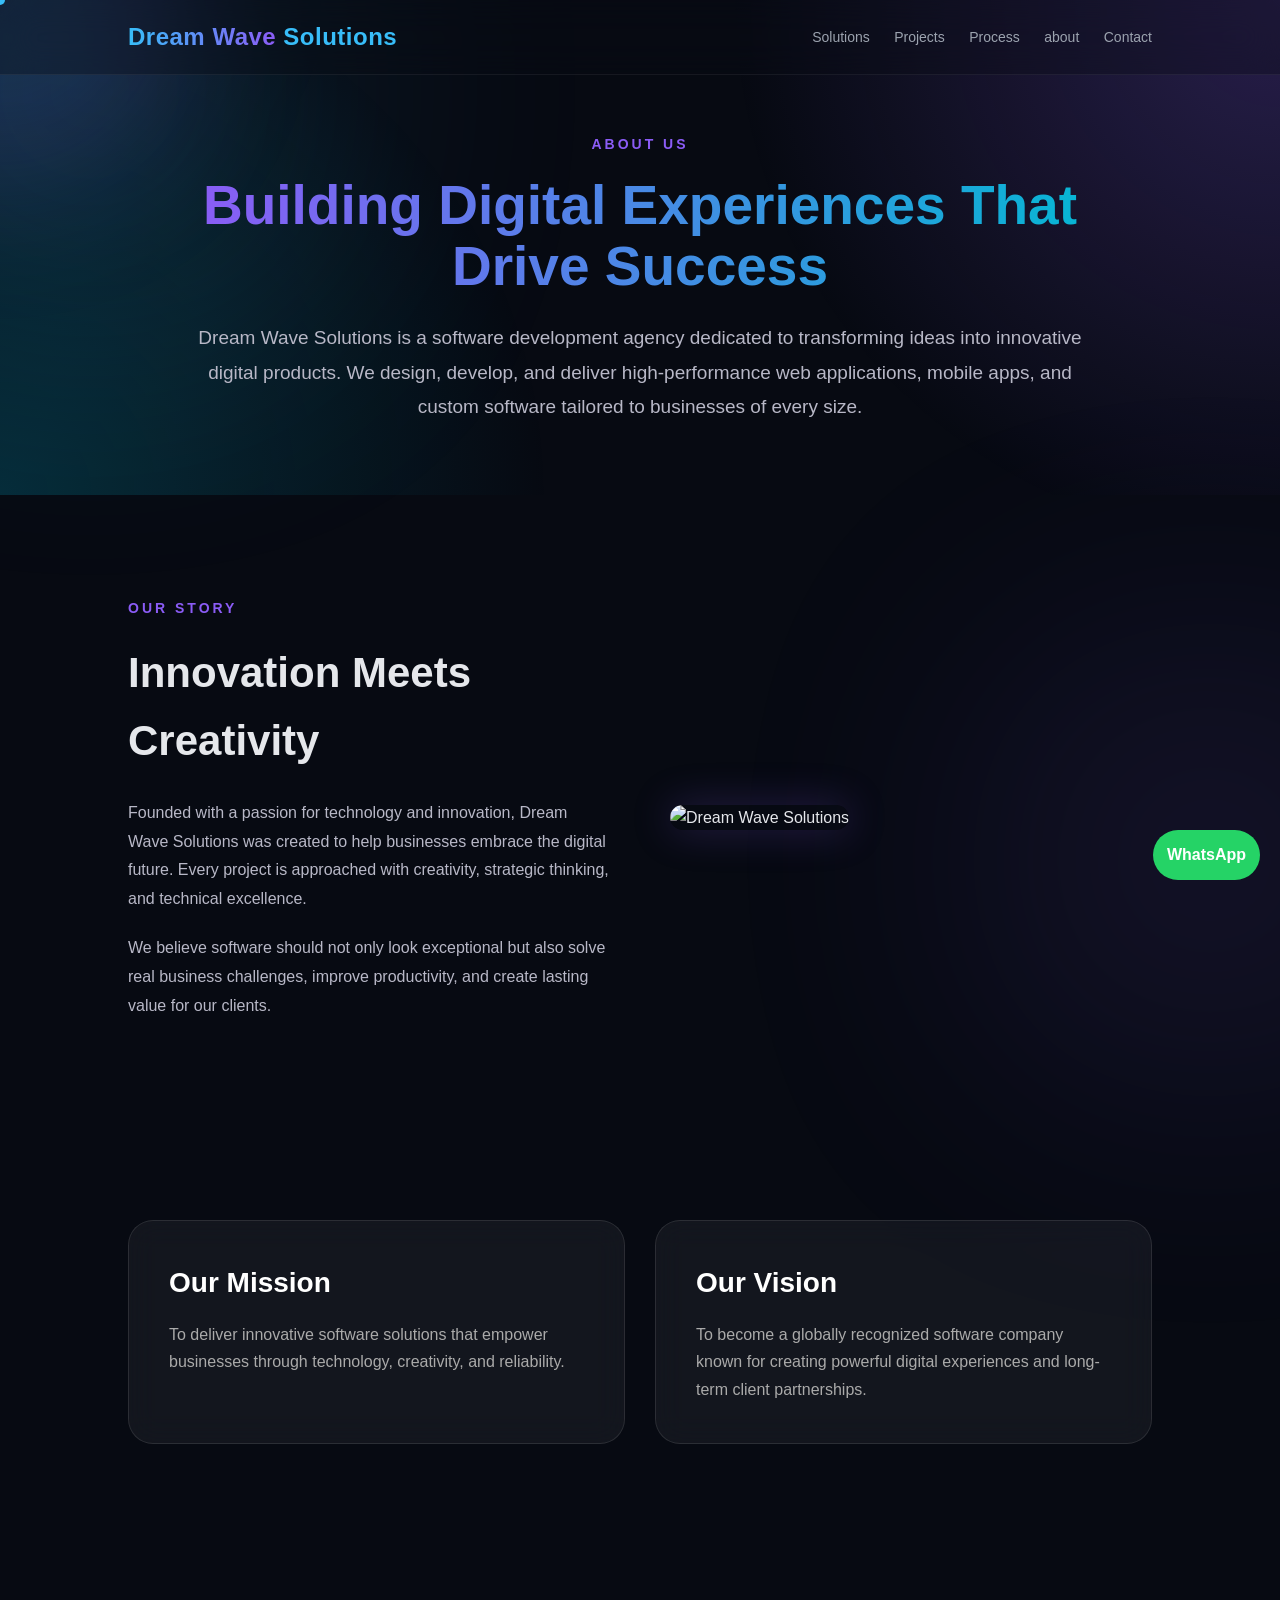
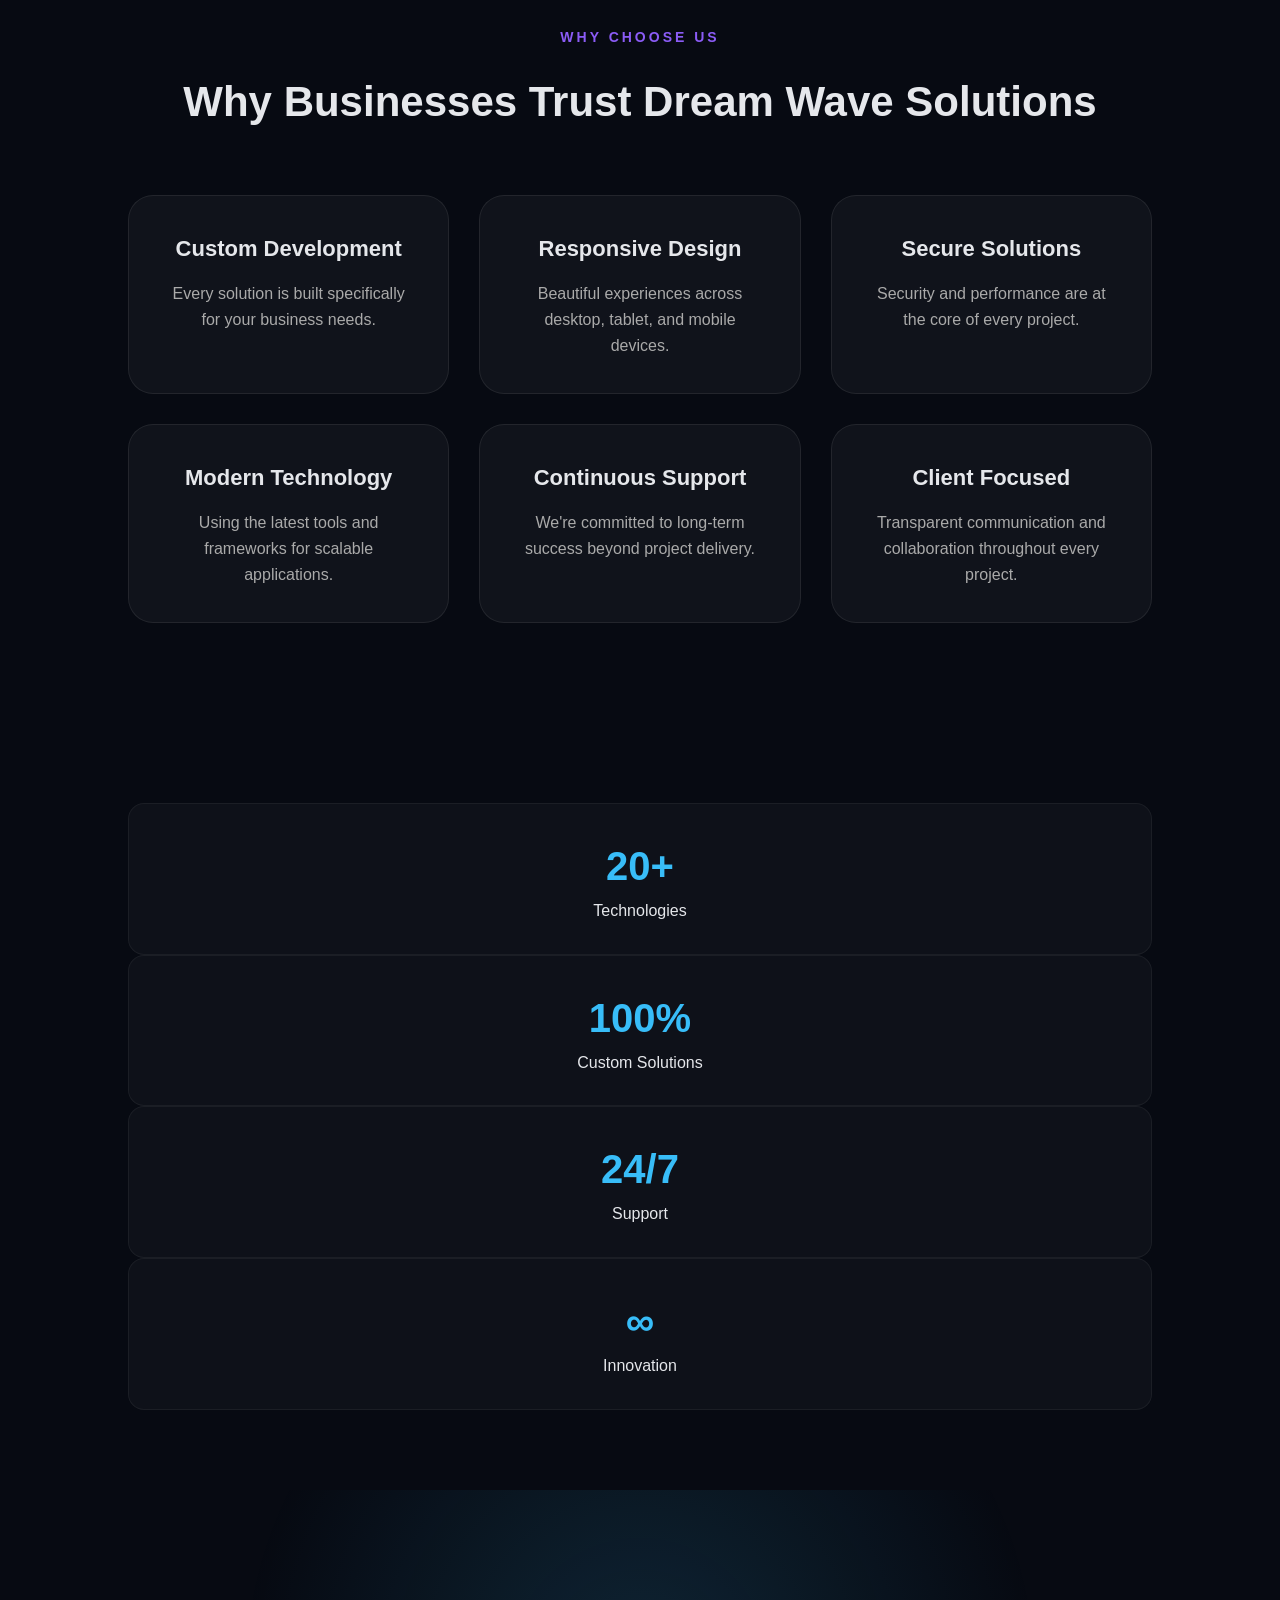
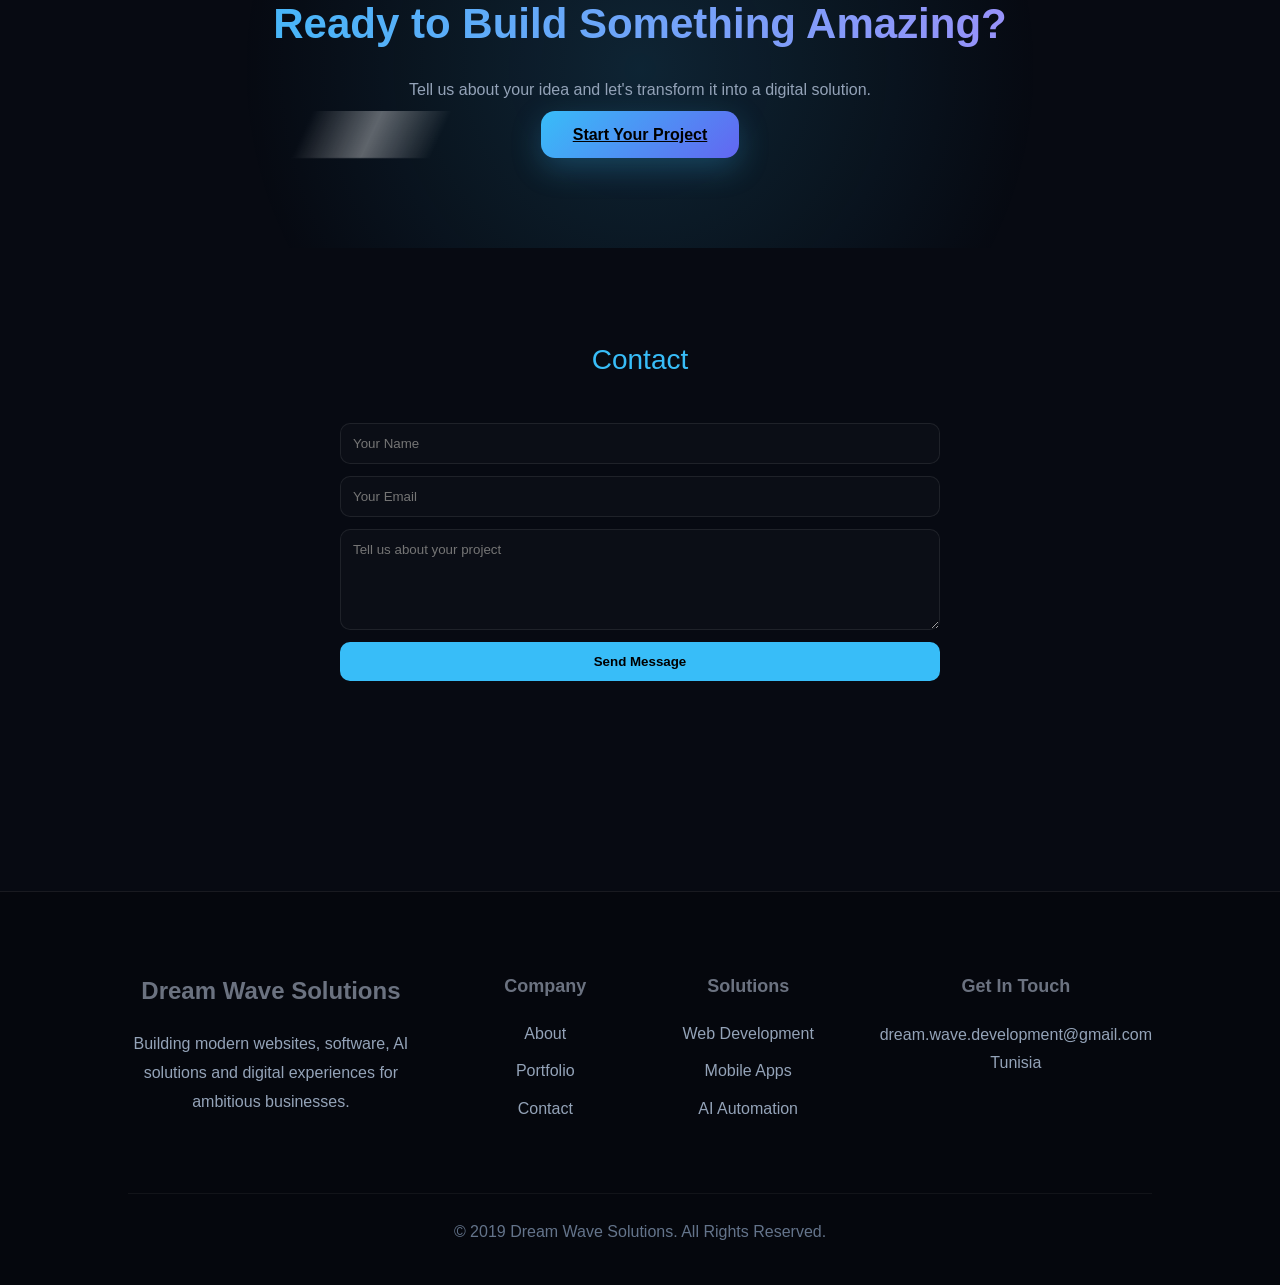
==== commit 7b150059: "Update about.html" ====
--- a/about.html
+++ b/about.html
@@ -281,7 +281,7 @@
     </footer>
 
     <a class="wa" href="https://wa.me/21654030445">WhatsApp</a>
-    <script src="js/script.js"></script>
+    <script src="script.js"></script>
 
 </body>
 
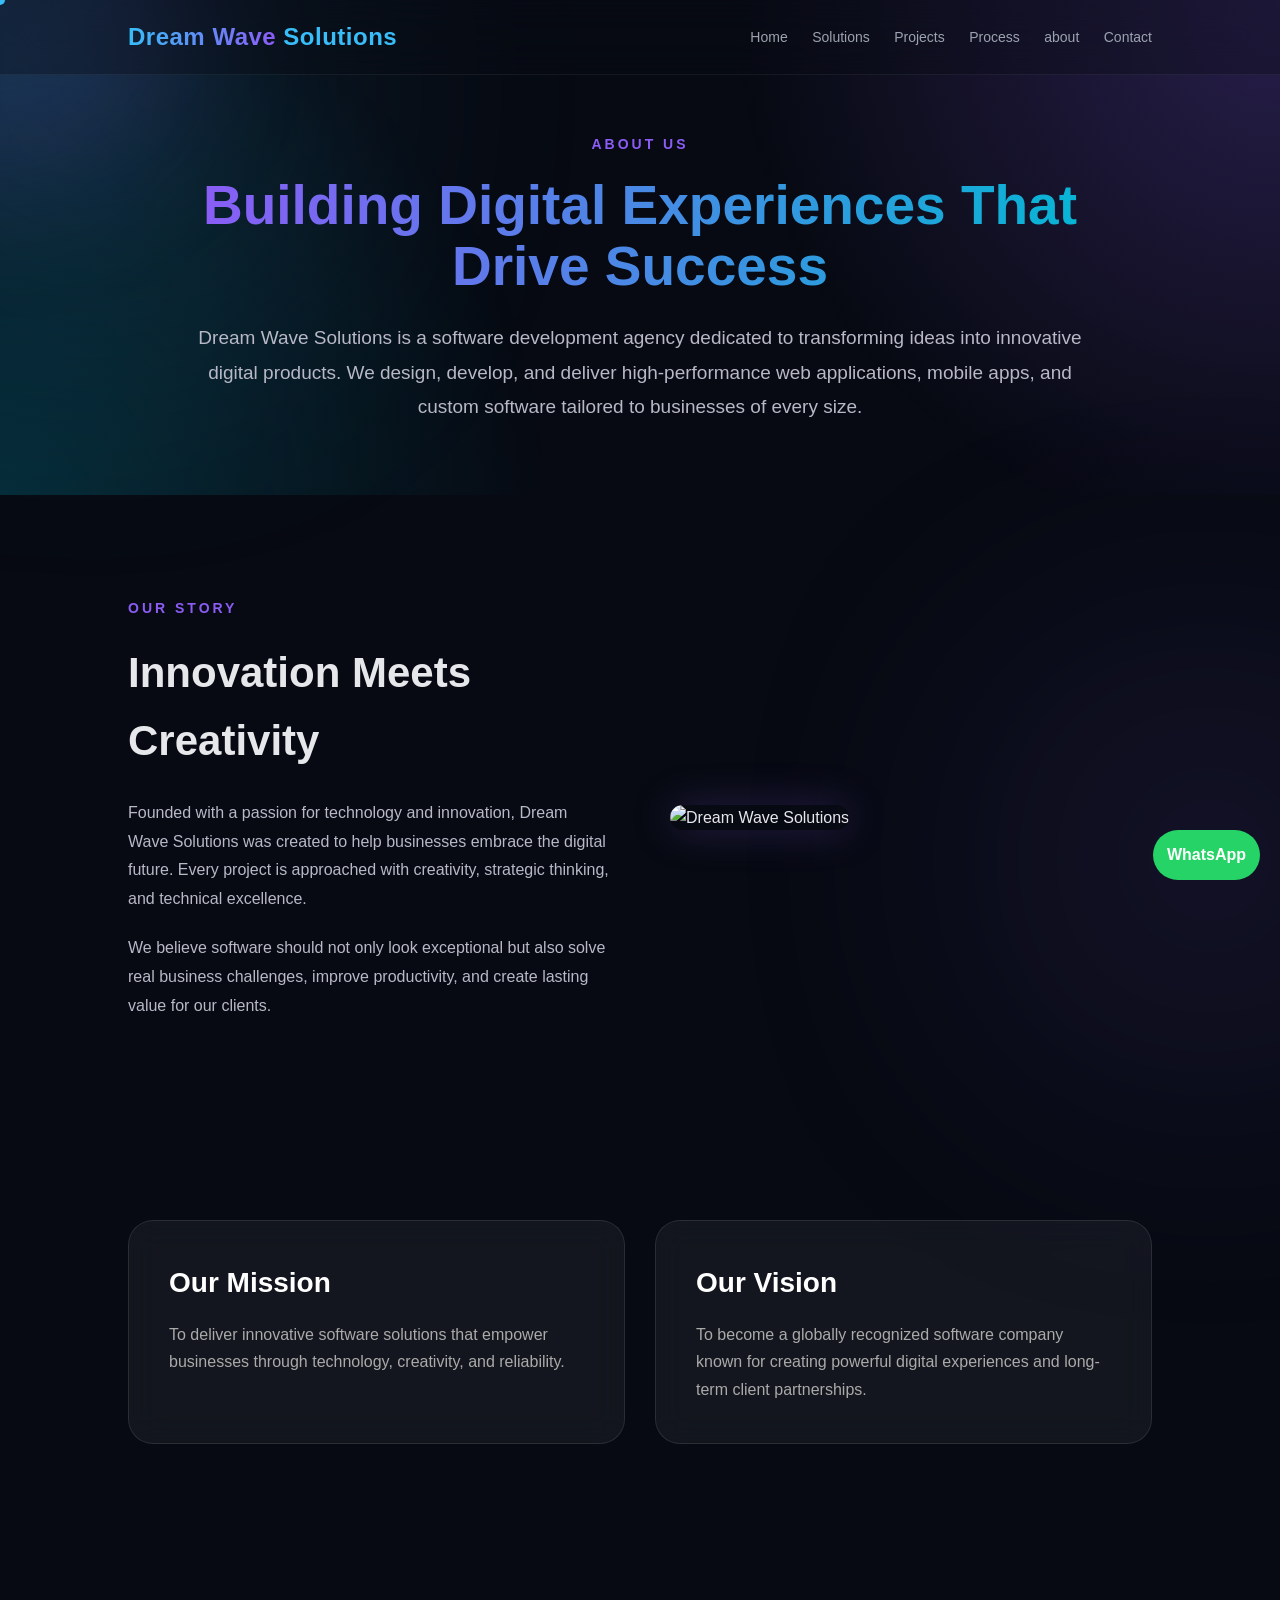
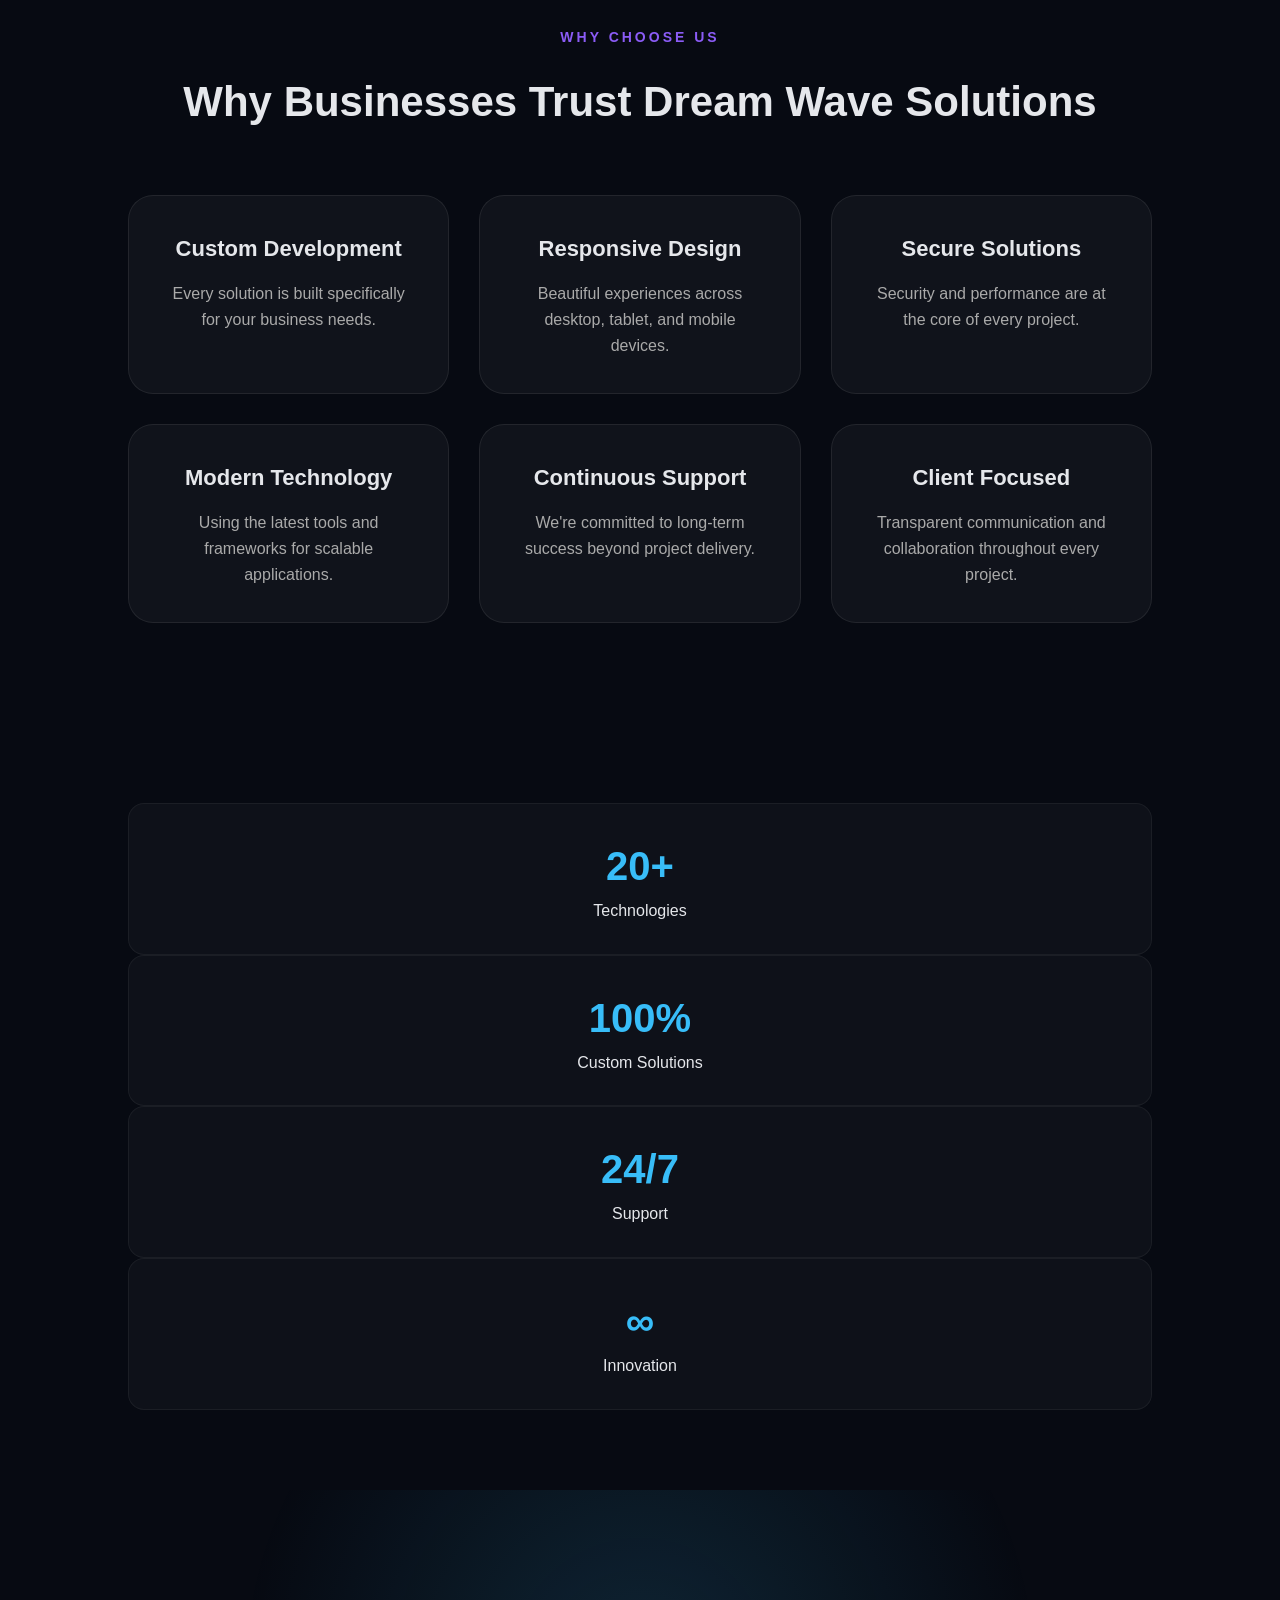
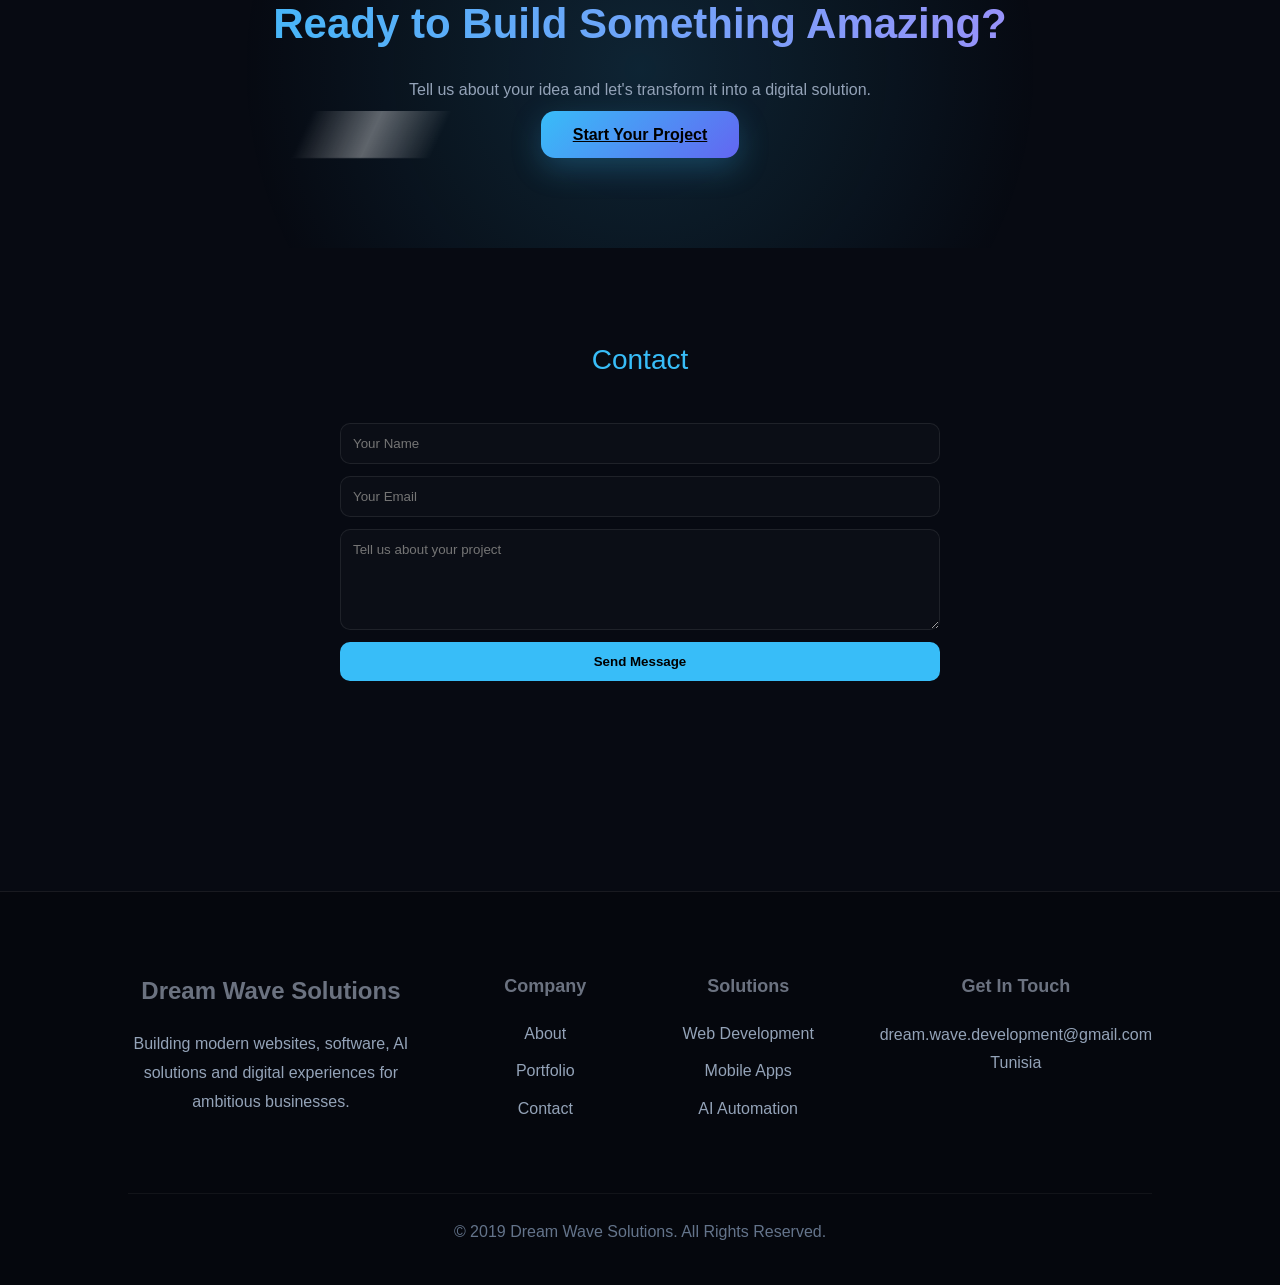
==== commit ec09313b: "Update about.html" ====
--- a/about.html
+++ b/about.html
@@ -22,6 +22,8 @@
             <span>Dream Wave</span> Solutions
         </div>
         <div>
+                                    <a href="index.html">Home</a>
+
             <a href="solutions.html" data-section="solutions">Solutions</a>
             <a href="projects.html" data-section="work">Projects</a>
             <a href="process.html" data-section="process">Process</a>
